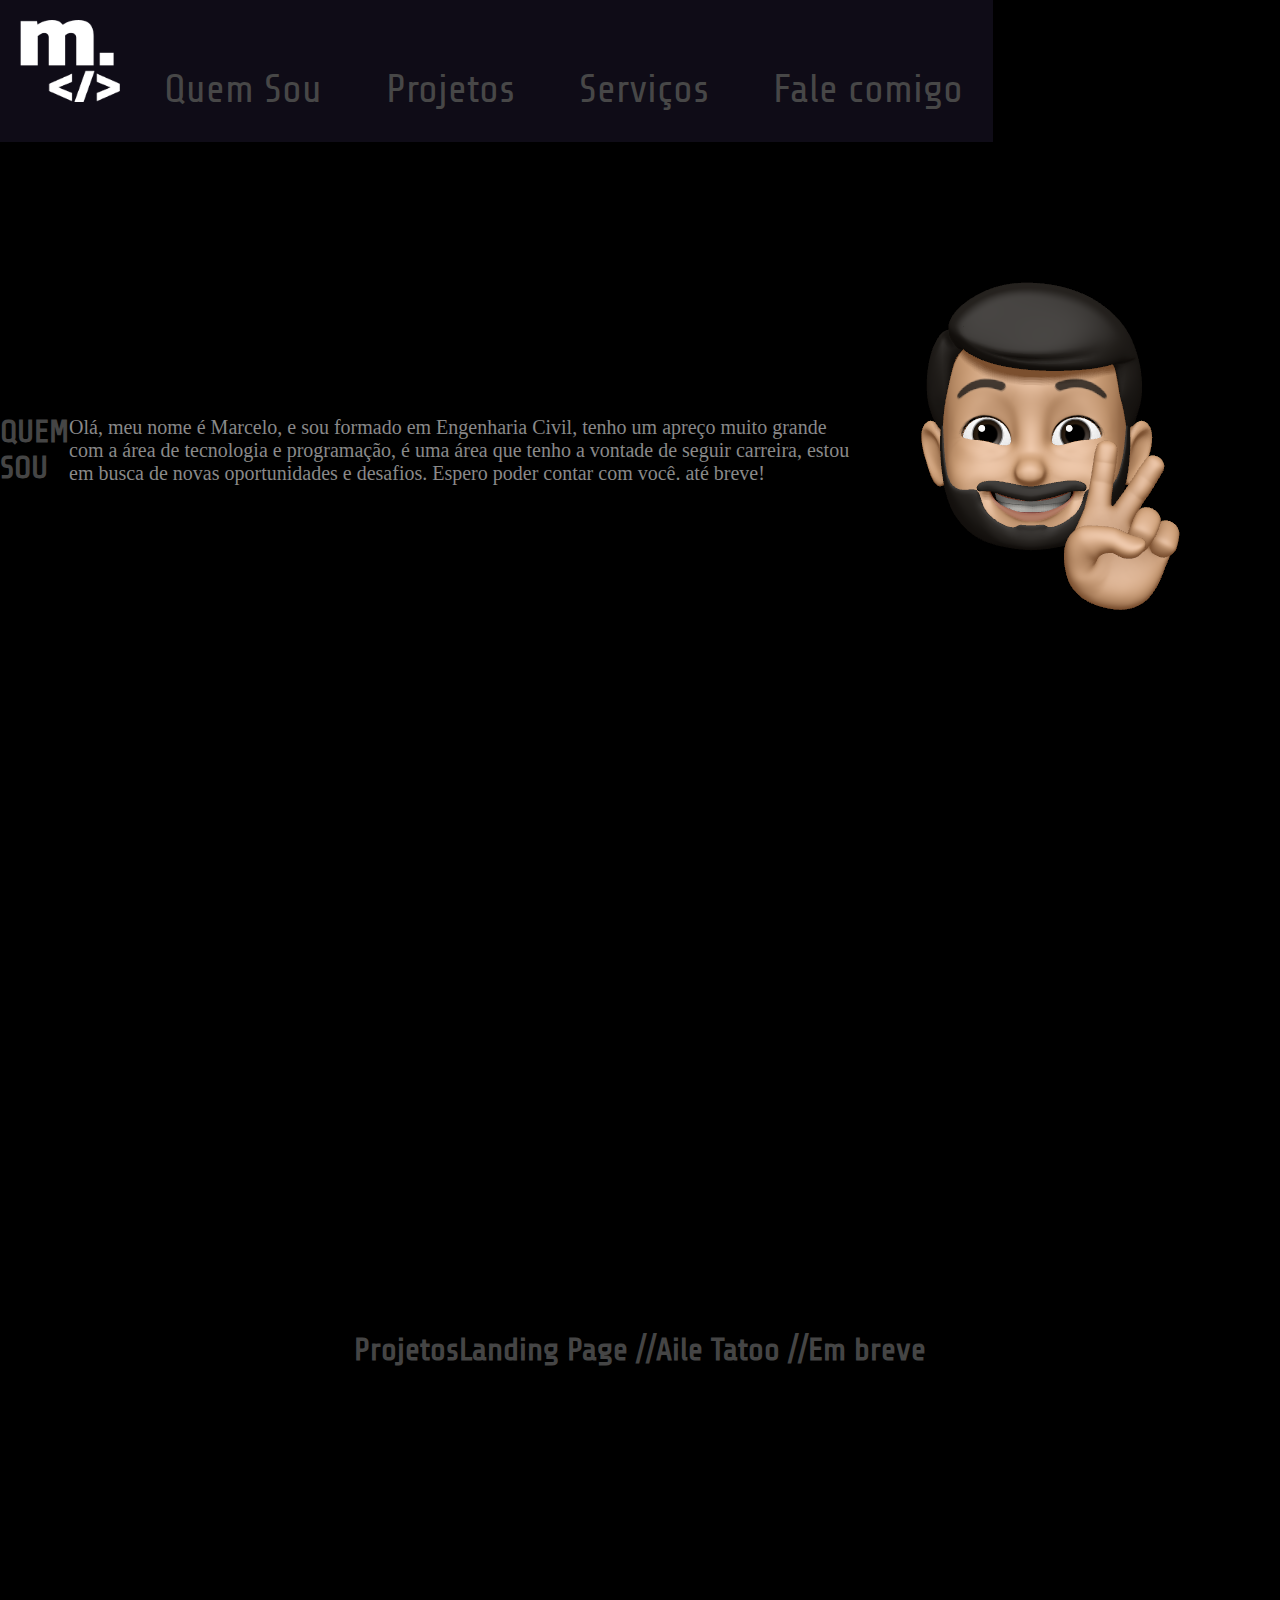
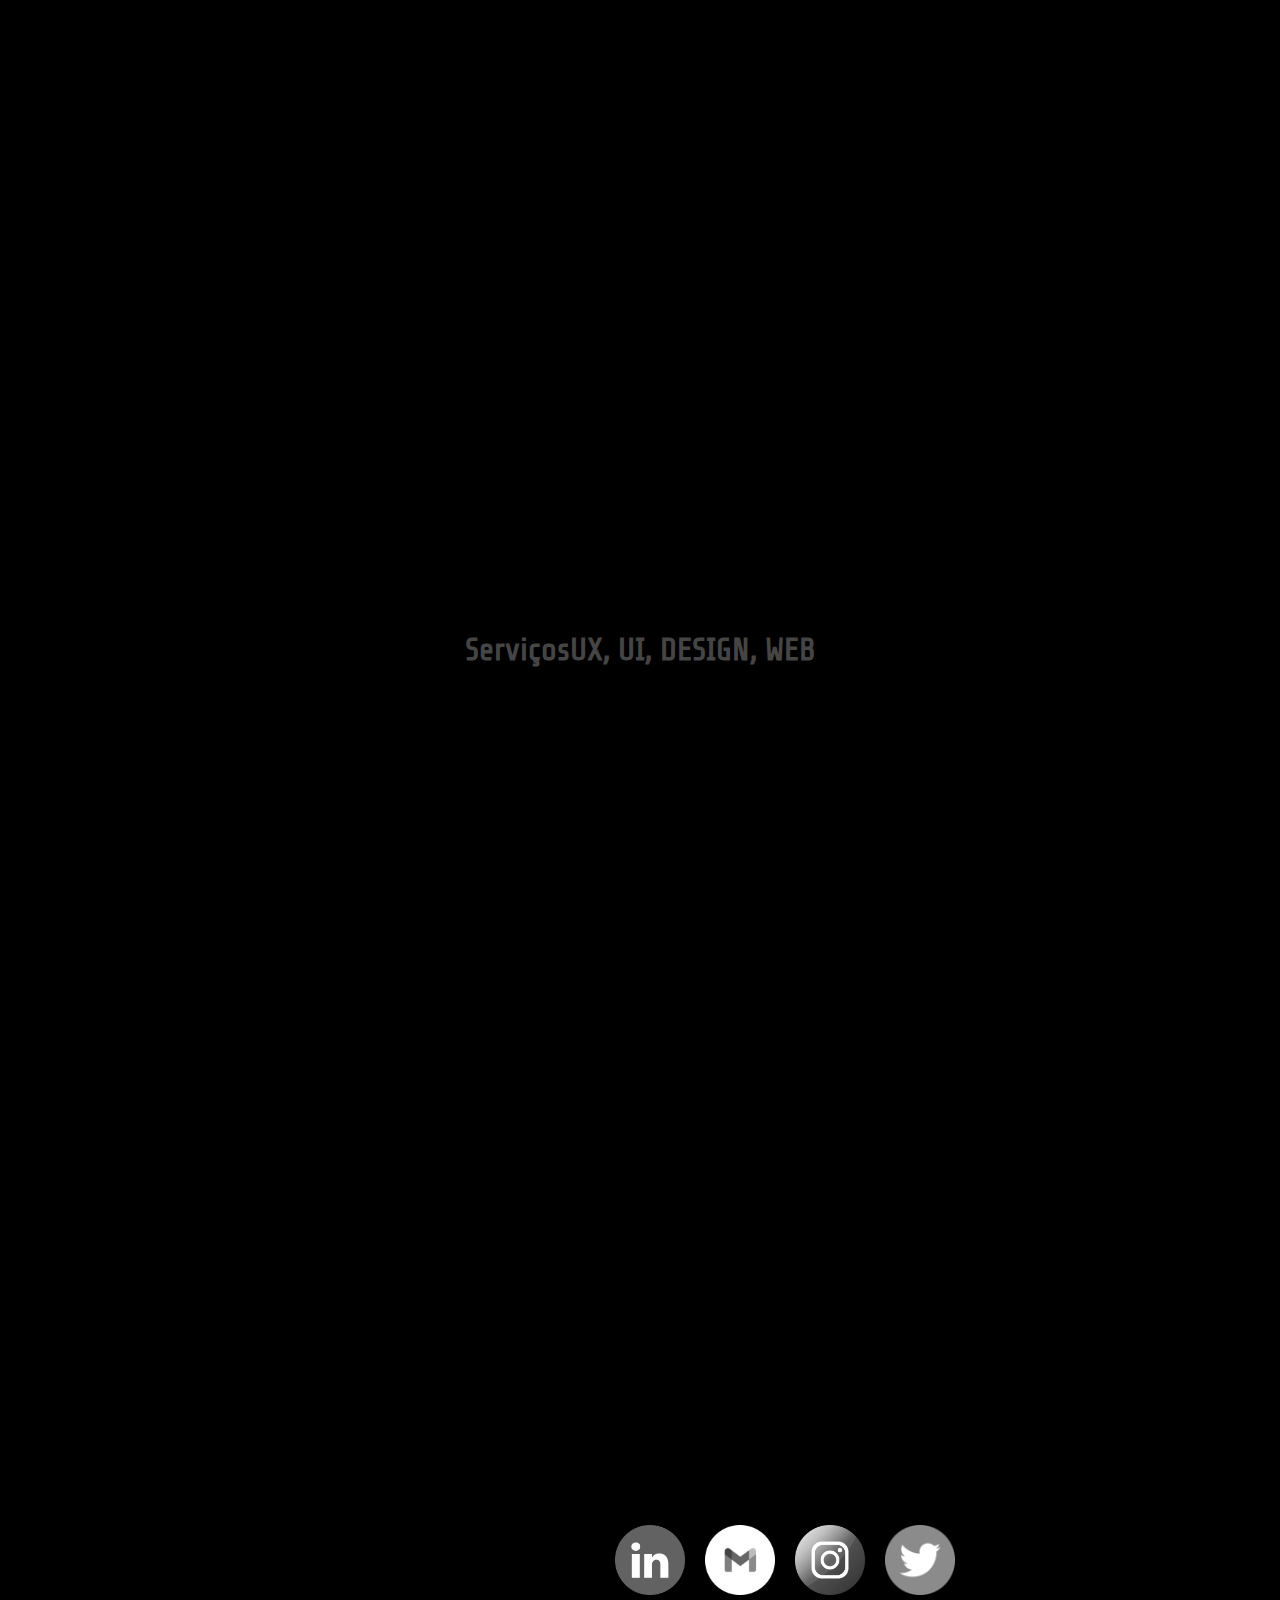
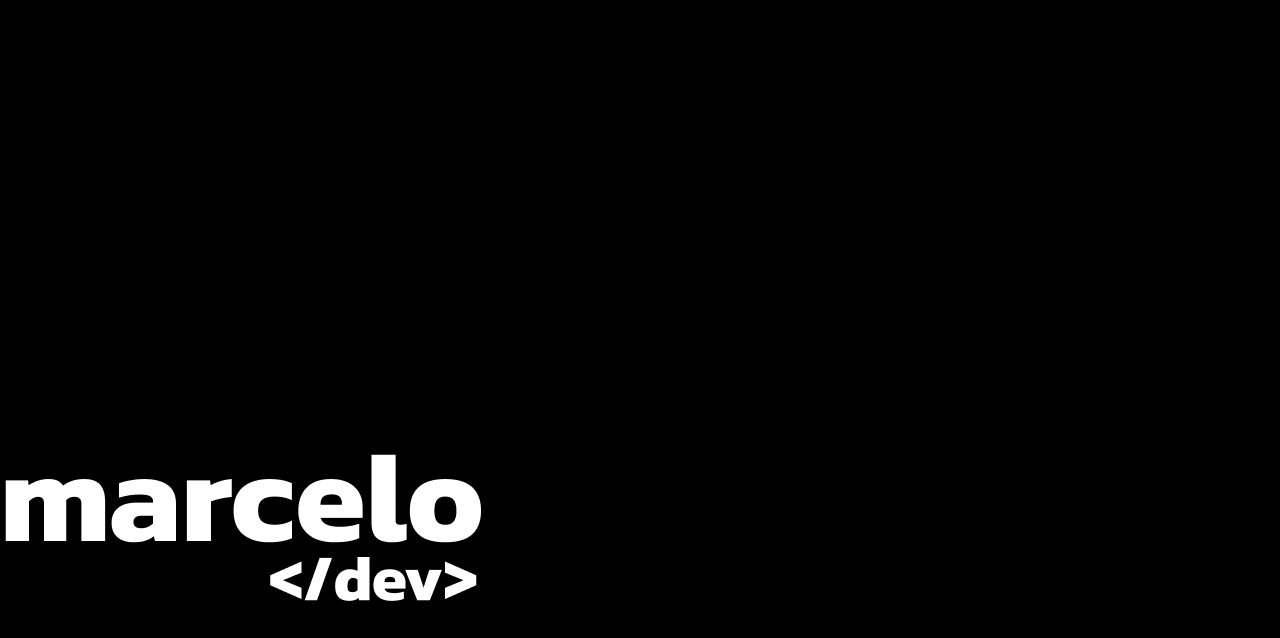
==== html.html @ 374cd694 "Add files via upload" ====
<!DOCTYPE html>
<html lang="pt-br">

<head>

  <meta charset="UTF-8" />
  <title>Marcelo dev</title>
  <link rel="stylesheet" type="text/css" href="estilo.css">
  <link href='https://fonts.googleapis.com/css?family=Share Tech' rel='stylesheet'>
  <link rel="icon" href="iconweb.png">

<body>
  <nav>

    <ul>

      <li>
        <div class="logo1">
          <img src="iconweb.png" />
        </div>
      </li>
      <li>
        <a1 href="#">Quem Sou</a1>
      </li>
      <li>
        <a2 href="#">Projetos</a2>
      </li>
      <li>
        <a3 href="#">Serviços</a3>
      </li>
      <li>
        <a4 href="#">Fale comigo</a3>
      </li>
    </ul>
  </nav>

</body>

<main>
  <section id="Quemsou">

    <div class="grid-layout"></div>

    <h1>QUEM SOU</h1>

    <p1>
      Olá, meu nome é Marcelo, e sou formado em Engenharia Civil, tenho um apreço muito grande com a área de tecnologia
      e
      programação, é uma área que tenho a vontade de seguir carreira, estou em busca de novas oportunidades e desafios.
      Espero poder contar com você. até breve!
    </p1>

    <img src="paz.PNG" />


  </section>
  <section id="Projetos">
    <div class="grid-layout"></div>
    <h1> Projetos
      <li>
        Landing Page
        //Aile Tatoo
        //Em breve
      </li>
    </h1>
  </section>
  <section id="Serviços">
    <div class="grid-layout"></div>
    <h1> Serviços
      <li>
        UX, UI, DESIGN, WEB
      </li>

    </h1>

  </section>
  <section id="Falecomigo">
    <div class=" grid-layout"></div>

    <div class="icons">

      <div class="social-media">

        <a href="https://www.linkedin.com/in/marcelosilvaec/" target="_blank" rel="noopener noreferrer">
          <img src="linkedin.png">
        </a>
        <a href="https://mail.google.com/mail/u/0/?ogbl#inbox?compose=GTvVlcSGLPnjxhdPSjcwWrVZKGDWzBnlpgXbvlrGRfKdmDzqrvVLpmCcfPDjZwFwCttXgpDFkkkMW"
          target="_blank" rel="noopener noreferrer">
          <img src="gmail.png">
        </a>
        <a href="https://www.instagram.com/marceloinpt/" target="_blank" rel="noopener noreferrer">
          <img src="instagram.png">
        </a>
        <a href="https://twitter.com/eumarceulo" target="_blank" rel="noopener noreferrer">
          <img src="twitter.png">
        </a>
      </div>
    </div>



  </section>
</main>



<div class="logo">
  <img src="logo1.png" />
</div>



</head>
---- estilo.css ----
* {
    margin: 0;
    padding: 0;
}

body {
    background-color: rgb(0, 0, 0);
}

::-webkit-scrollbar {
    width: 15px;
}

::-webkit-scrollbar-track {
    background-color: rgb(5, 9, 32);
}

::-webkit-scrollbar-thumb {
    background-color: rgb(39, 39, 40);
    border-radius: 20px 45px;
    border: 3px;
}

nav ul {
    background-color: rgb(15, 12, 23);
    position: fixed;
    justify-content: left;
    z-index: 99;
}

nav ul li {

    display: inline-flex;
    text-align: justify;
    padding: 10px;
    margin: auto;
}

nav ul li a1,
a2,
a3,
a4 {
    font-family: "share tech";
    font-size: 40px;
    color: rgb(71, 71, 71);
    margin: 20px;
    float: right;
    position: relative;


}

.logo1 img {
    max-width: 100px;
    width: auto;
    height: auto;
    margin-left: 10px;
    padding-top: 10px;
}

h1 {
    font-family: "share tech";
    font-size: 30 px;
    color: rgb(69, 69, 69);
    text-align: initial;
    border-radius: 10px 20px 30px 40px;
    position: relative;
}

h1 li {

    font-family: "share tech";
    font-size: 28 px;
    display: inline-block;
    float: right;



}

p1 {

    font-family: "share tech";
    font-size: 20px;
    color: rgb(137, 137, 137);
    font-family: "kanit", serif;
    flex: content;

}

p2 {
    font-family: "share tech";
    font-size: 20px;
    box-sizing: content-box;
    color: cadetblue;
    text-align: justify;
}

p3 {
    font-family: "share tech";
    font-size: 20px;
    text-align: justify, center;
    display: flex;
    color: rgb(90, 86, 101);
}

.icons {
    display: flex;
    justify-content: calc(100%-10);
    margin: 5px;
    padding: 10px;
    -webkit-filter: grayscale(100);
    filter: grayscale(10);
}

.social-media,
a {
    width: 70px;
    height: 70px;
    display: flex;
    margin: 10px;

}

.logo {
    float: center;
    margin-bottom: 25px;
    size-adjust: 50%;
}

.container {
    width: 100vw;
    height: 100vh;
    scroll-snap-align: y mandatory;
    overflow-y: scroll;
}

section {
    display: flex;
    justify-content: center;
    align-items: center;
    width: 100%;
    height: 100vh;
    scroll-snap-align: start;

}

section:nth-of-type(Quemsou) {
    backgroung: rgb(255, 10, 10);
}

section:nth-of-type(Projetos) {
    backgroung: rgb(255, 10, 10);
}

section:nth-of-type(Serviços) {
    backgroung: rgb(255, 10, 10);
}

section:nth-of-type(Falecomigo) {
    backgroung: rgb(255, 10, 10);
}
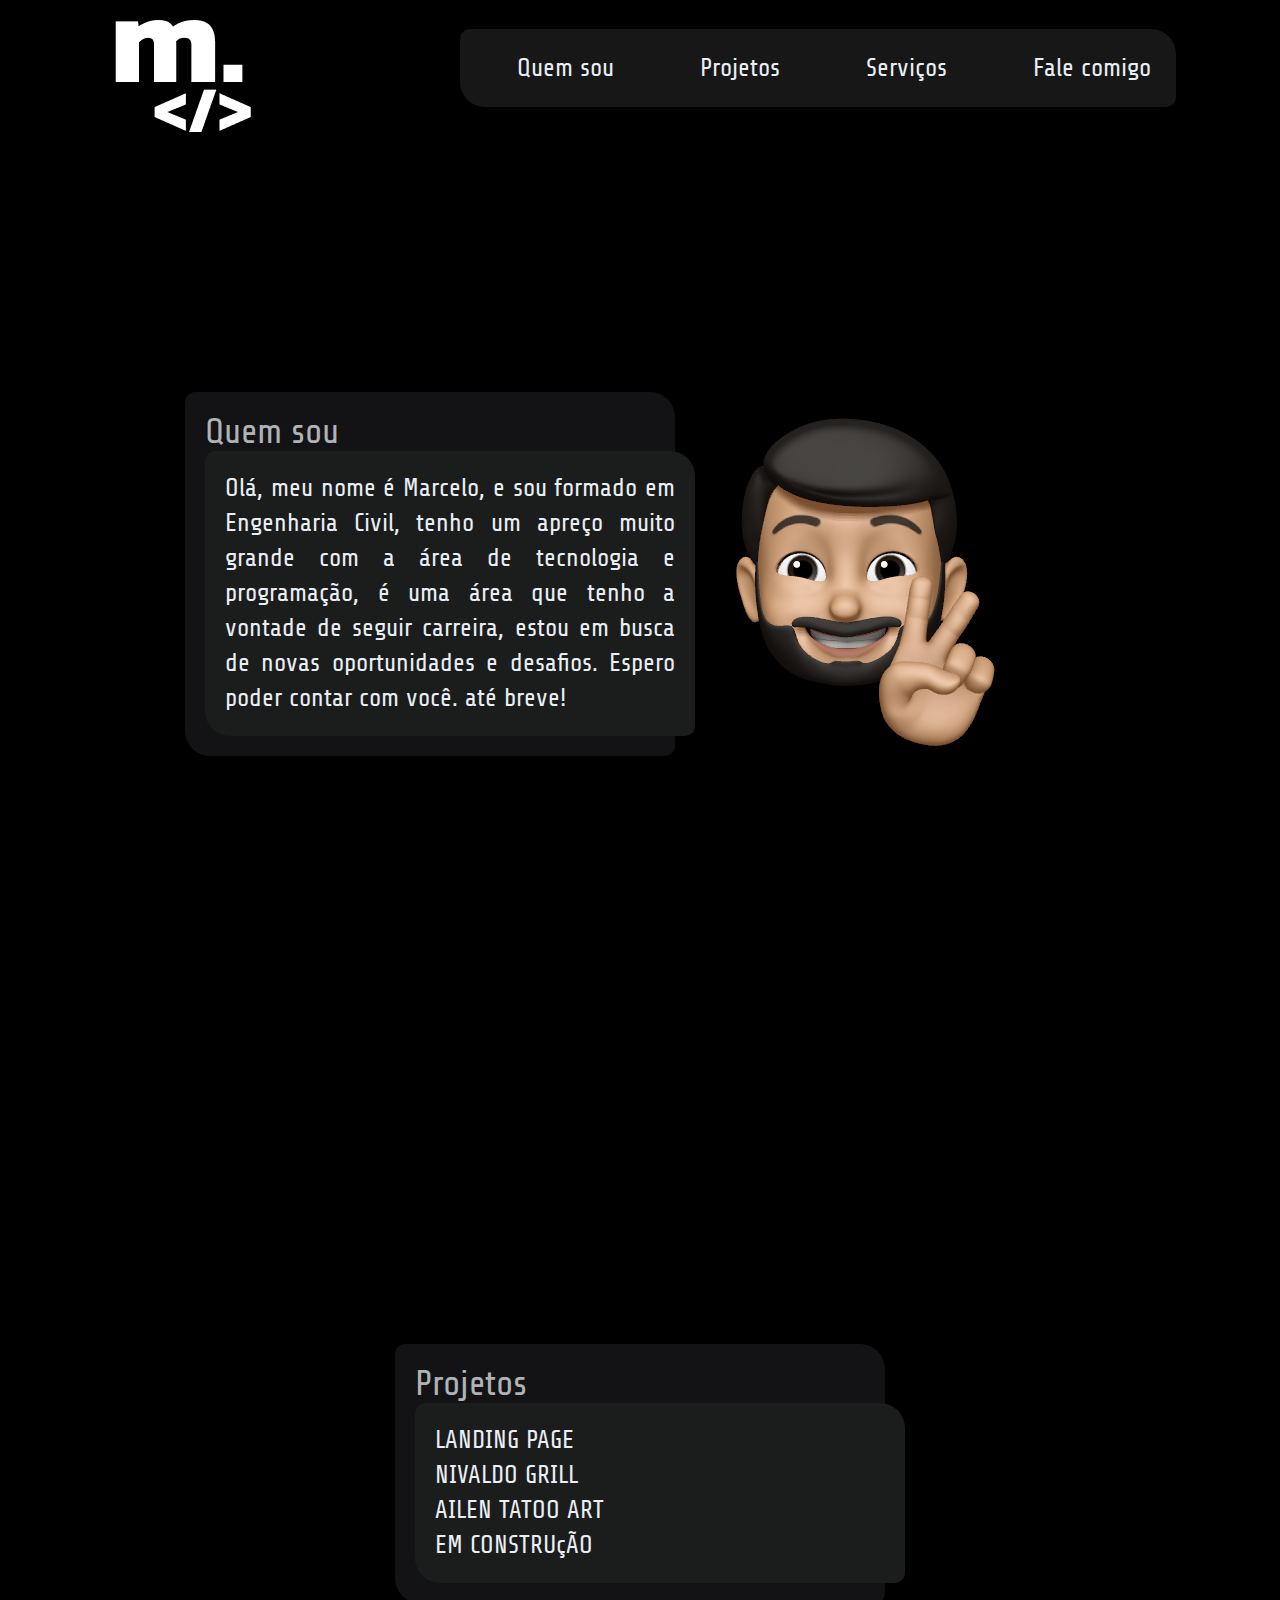
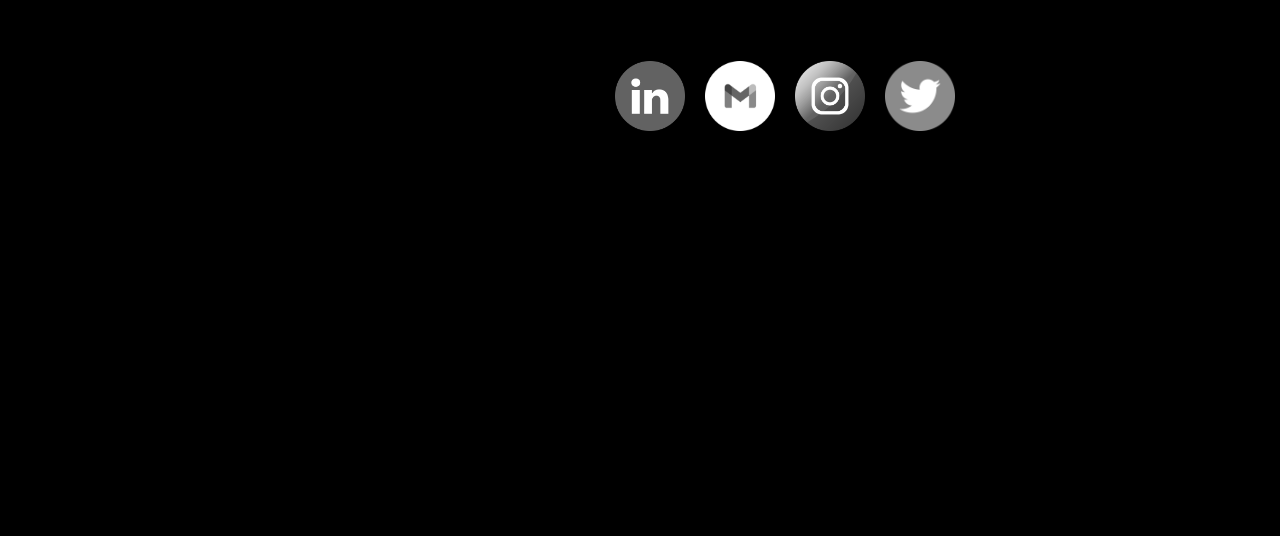
==== commit e98dfab8: "menu barr box model updated CSS HTML only" ====
--- a/html.html
+++ b/html.html
@@ -11,102 +11,84 @@
 
 <body>
   <nav>
-
+    <div class="logo1">
+      <img src="iconweb.png" />
+    </div>
     <ul>
-
-      <li>
-        <div class="logo1">
-          <img src="iconweb.png" />
-        </div>
-      </li>
-      <li>
-        <a1 href="#">Quem Sou</a1>
-      </li>
-      <li>
-        <a2 href="#">Projetos</a2>
-      </li>
-      <li>
-        <a3 href="#">Serviços</a3>
-      </li>
-      <li>
-        <a4 href="#">Fale comigo</a3>
-      </li>
+      <li><a href="Quem sou">Quem sou</a></li>
+      <li><a href="Projetos">Projetos</a></li>
+      <li><a href="Serviços">Serviços</a></li>
+      <li><a href="Fale comigo">Fale comigo</a></li>
     </ul>
   </nav>
+</body>
 
-</body>
 
 <main>
   <section id="Quemsou">
 
     <div class="grid-layout"></div>
 
-    <h1>QUEM SOU</h1>
+    <div class="title1"> Quem sou
 
+      <div class="content1">
+        Olá, meu nome é Marcelo, e sou formado em Engenharia Civil, tenho um apreço muito grande com a área de
+        tecnologia
+        e programação, é uma área que tenho a vontade de seguir carreira, estou em busca de novas oportunidades e
+        desafios.
+        Espero poder contar com você. até breve!
+
+      </div>
+
+    </div>
+    <img src="paz.PNG" />
+  </section>
+
+  <section id="Projetos">
+
+    <div class="title1"> Projetos
+
+      <div class="content2">
+
+        <div> LANDING PAGE </div>
+        <div> NIVALDO GRILL </div>
+        <div> AILEN TATOO ART </div>
+        <div> EM CONSTRUçÃO </div>
+
+      </div>
+    </div>
+  </section>
+
+  <section id="Serviços">
+    <div class="grid-layout"></div>
+    <h1>Serviços</h1>
     <p1>
-      Olá, meu nome é Marcelo, e sou formado em Engenharia Civil, tenho um apreço muito grande com a área de tecnologia
-      e
-      programação, é uma área que tenho a vontade de seguir carreira, estou em busca de novas oportunidades e desafios.
-      Espero poder contar com você. até breve!
+      UX, UI, DESIGN, WEB
     </p1>
 
-    <img src="paz.PNG" />
 
-
-  </section>
-  <section id="Projetos">
-    <div class="grid-layout"></div>
-    <h1> Projetos
-      <li>
-        Landing Page
-        //Aile Tatoo
-        //Em breve
-      </li>
-    </h1>
-  </section>
-  <section id="Serviços">
-    <div class="grid-layout"></div>
-    <h1> Serviços
-      <li>
-        UX, UI, DESIGN, WEB
-      </li>
-
-    </h1>
 
   </section>
   <section id="Falecomigo">
     <div class=" grid-layout"></div>
 
     <div class="icons">
-
       <div class="social-media">
-
-        <a href="https://www.linkedin.com/in/marcelosilvaec/" target="_blank" rel="noopener noreferrer">
-          <img src="linkedin.png">
-        </a>
+        <a href="https://www.linkedin.com/in/marcelosilvaec/" target="_blank" rel="noopener noreferrer"><img
+            src="linkedin.png"></a>
         <a href="https://mail.google.com/mail/u/0/?ogbl#inbox?compose=GTvVlcSGLPnjxhdPSjcwWrVZKGDWzBnlpgXbvlrGRfKdmDzqrvVLpmCcfPDjZwFwCttXgpDFkkkMW"
-          target="_blank" rel="noopener noreferrer">
-          <img src="gmail.png">
-        </a>
-        <a href="https://www.instagram.com/marceloinpt/" target="_blank" rel="noopener noreferrer">
-          <img src="instagram.png">
-        </a>
-        <a href="https://twitter.com/eumarceulo" target="_blank" rel="noopener noreferrer">
-          <img src="twitter.png">
-        </a>
+          target="_blank" rel="noopener noreferrer"><img src="gmail.png"></a>
+        <a href="https://www.instagram.com/marceloinpt/" target="_blank" rel="noopener noreferrer"><img
+            src="instagram.png"></a>
+        <a href="https://twitter.com/eumarceulo" target="_blank" rel="noopener noreferrer"><img src="twitter.png"></a>
       </div>
     </div>
-
-
-
   </section>
 </main>
 
 
 
-<div class="logo">
-  <img src="logo1.png" />
-</div>
+
 
 
 
--- a/estilo.css
+++ b/estilo.css
@@ -5,6 +5,7 @@
 
 body {
     background-color: rgb(0, 0, 0);
+
 }
 
 ::-webkit-scrollbar {
@@ -21,87 +22,105 @@
     border: 3px;
 }
 
+nav .logo1 {
+    margin-top: 20px;
+    margin-left: 10px;
+    position: float;
+    justify-items: left;
+
+}
+
+nav {
+    display: flex;
+    justify-content: space-around;
+    justify-items: end;
+    align-items: center;
+
+}
+
 nav ul {
-    background-color: rgb(15, 12, 23);
-    position: fixed;
-    justify-content: left;
+
     z-index: 99;
+    list-style: none;
+    background-color: rgb(23, 23, 23);
+    border-radius: 10px 25px;
+
 }
 
 nav ul li {
-
-    display: inline-flex;
-    text-align: justify;
-    padding: 10px;
-    margin: auto;
+    display: inline;
+    margin-left: 32px;
+    position: sticky;
+    text-decoration: none;
 }
 
-nav ul li a1,
-a2,
-a3,
-a4 {
+nav ul li a {
+
+    display: inline-block;
+    width: fit-content;
+    height: auto;
+    margin: auto;
+    padding: 25px;
     font-family: "share tech";
-    font-size: 40px;
-    color: rgb(71, 71, 71);
-    margin: 20px;
-    float: right;
-    position: relative;
+    font-size: 25px;
+    color: #e9eef4;
+    text-decoration: none;
 
+    transition: 0.6s;
+}
+
+nav ul li a:hover {
+
+    background-color: rgb(15, 15, 16);
+    border-radius: 12px 20px;
 
 }
 
-.logo1 img {
-    max-width: 100px;
-    width: auto;
-    height: auto;
-    margin-left: 10px;
-    padding-top: 10px;
+
+.title1 {
+    width: 450px;
+    padding: 20px;
+    border-radius: 10px 25px;
+    background-color: rgb(19, 19, 21);
+
+    font-family: "share tech";
+    color: #afb3b6;
+    text-align: left;
+    margin-bottom: 25px;
+    font-size: 35px;
 }
 
-h1 {
+.content1 {
+    /* Descricao de sobre mim */
+    width: 450px;
+    height: fit-content;
+    padding: 20px;
+    border-radius: 10px 25px;
+    margin-right: 150px;
+    text-align: justify;
+    line-height: 35px;
+    background-color: rgb(27, 28, 28);
+    color: #e9eef4;
     font-family: "share tech";
-    font-size: 30 px;
-    color: rgb(69, 69, 69);
-    text-align: initial;
-    border-radius: 10px 20px 30px 40px;
-    position: relative;
-}
-
-h1 li {
-
-    font-family: "share tech";
-    font-size: 28 px;
-    display: inline-block;
-    float: right;
-
-
+    font-size: 25px;
 
 }
 
-p1 {
+.content2 {
+    /* Descricao de sobre mim */
+    display: grid;
+    width: 450px;
+    height: fit-content;
+    padding: 20px;
+    border-radius: 10px 25px;
+    margin-right: 150px;
+    text-align: justify;
+    line-height: 35px;
+    background-color: rgb(27, 28, 28);
+    color: #e9eef4;
+    font-family: "share tech";
+    font-size: 25px;
 
-    font-family: "share tech";
-    font-size: 20px;
-    color: rgb(137, 137, 137);
-    font-family: "kanit", serif;
-    flex: content;
-
-}
-
-p2 {
-    font-family: "share tech";
-    font-size: 20px;
-    box-sizing: content-box;
-    color: cadetblue;
-    text-align: justify;
-}
-
-p3 {
-    font-family: "share tech";
-    font-size: 20px;
-    text-align: justify, center;
-    display: flex;
-    color: rgb(90, 86, 101);
 }
 
 .icons {
@@ -122,20 +141,9 @@
 
 }
 
-.logo {
-    float: center;
-    margin-bottom: 25px;
-    size-adjust: 50%;
-}
-
-.container {
-    width: 100vw;
-    height: 100vh;
-    scroll-snap-align: y mandatory;
-    overflow-y: scroll;
-}
 
 section {
+
     display: flex;
     justify-content: center;
     align-items: center;
@@ -145,18 +153,14 @@
 
 }
 
-section:nth-of-type(Quemsou) {
-    backgroung: rgb(255, 10, 10);
+section Quemsou h1 {}
+
+section:nth-of-type(Quemsou) {}
+
+section:nth-of-type(Projetos) {
+    background-color: aquamarine;
 }
 
-section:nth-of-type(Projetos) {
-    backgroung: rgb(255, 10, 10);
-}
+section:nth-of-type(Serviços) {}
 
-section:nth-of-type(Serviços) {
-    backgroung: rgb(255, 10, 10);
-}
-
-section:nth-of-type(Falecomigo) {
-    backgroung: rgb(255, 10, 10);
-}+section:nth-of-type(Falecomigo) {}